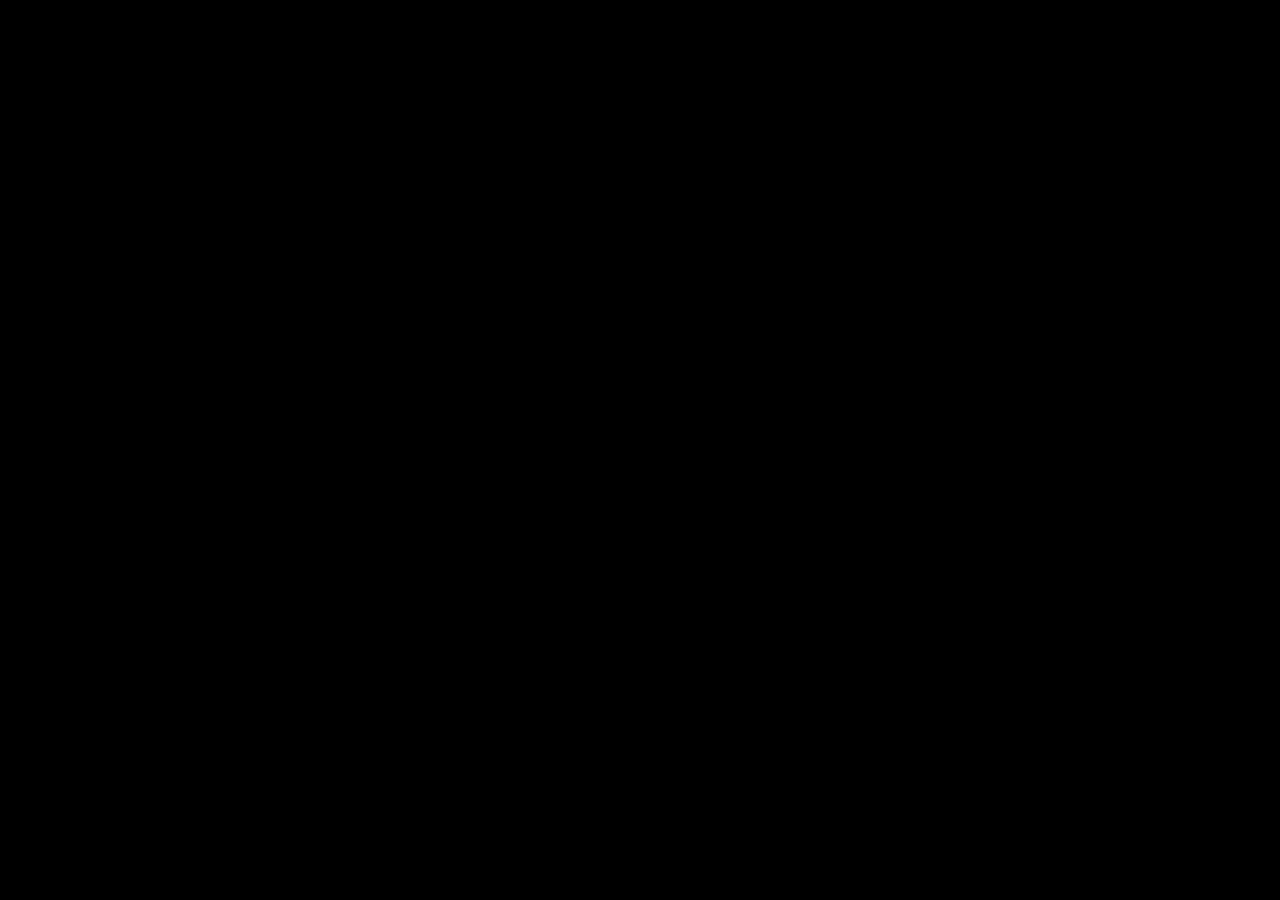
==== index.html @ 41f2cb42 "Update index.html" ====
<!DOCTYPE html>
<html lang="en">
<head>
  <meta charset="UTF-8">
  <meta name="viewport" content="width=device-width, initial-scale=1.0, user-scalable=no">
  <title>Stalker: Eyes in the Dark</title>
  <link rel="stylesheet" href="style.css">
  <script src="https://cdn.jsdelivr.net/npm/phaser@3.60.0/dist/phaser.js"></script>
  <script src="src/stalker.js"></script>
</head>
<body>
  <script src="main.js"></script>
</body>
</html>

<script src="https://cdn.jsdelivr.net/npm/phaser@3.60.0/dist/phaser.js"></script>
<script>
class Stalker extends Phaser.GameObjects.Sprite {
    constructor(scene, x, y, texture, player) {
        super(scene, x, y, texture);
        scene.add.existing(this);
        scene.physics.add.existing(this);
        this.player = player;
        this.speed = 100;
        this.sprintSpeed = 300;
        this.state = 'idle';
        this.stareTimer = 0;
        this.stareThreshold = 300;
    }

    update(time, dt) {
        const toPlayer = new Phaser.Math.Vector2(this.player.x - this.x, this.player.y - this.y);
        const dist = toPlayer.length();
        const dirToPlayer = toPlayer.normalize();

        const playerForward = new Phaser.Math.Vector2(0, -1);
        const angle = Phaser.Math.RadToDeg(Phaser.Math.Angle.BetweenPoints(playerForward, dirToPlayer));

        const inFoV = Math.abs(angle) < 50;
        const nearCenter = Math.abs(angle) < 8;

        if (nearCenter) this.stareTimer += dt;
        else this.stareTimer = 0;

        if (this.stareTimer > this.stareThreshold) this.state = 'flee';
        else if (inFoV) this.state = 'idle';
        else if (dist < 400) this.state = 'stalk';
        else this.state = 'patrol';

        switch(this.state) {
            case 'flee': this.fleeFromPlayer(dt); break;
            case 'stalk': this.stalkTowardsPlayer(dt); break;
            case 'idle': this.idleMotion(dt); break;
            case 'patrol': this.patrol(dt); break;
        }
    }

    fleeFromPlayer(dt) {
        const away = new Phaser.Math.Vector2(this.x - this.player.x, this.y - this.player.y).normalize();
        this.x += away.x * this.sprintSpeed * (dt/1000);
        this.y += away.y * this.sprintSpeed * (dt/1000);
    }

    stalkTowardsPlayer(dt) {
        const toward = new Phaser.Math.Vector2(this.player.x - this.x, this.player.y - this.y).normalize();
        this.x += toward.x * this.speed * (dt/1000);
        this.y += toward.y * this.speed * (dt/1000);
    }

    idleMotion(dt) {
        this.x += (Math.random()-0.5) * 0.5;
        this.y += (Math.random()-0.5) * 0.5;
    }

    patrol(dt) {
        this.x += Math.sin(Date.now()/1000) * 0.5;
    }
}

// rest of your main.js code (preload, create, update) here
</script>
---- style.css ----
html, body {
  margin: 0;
  padding: 0;
  overflow: hidden;
  background: black;
}

canvas {
  display: block;
  margin: 0 auto;
}
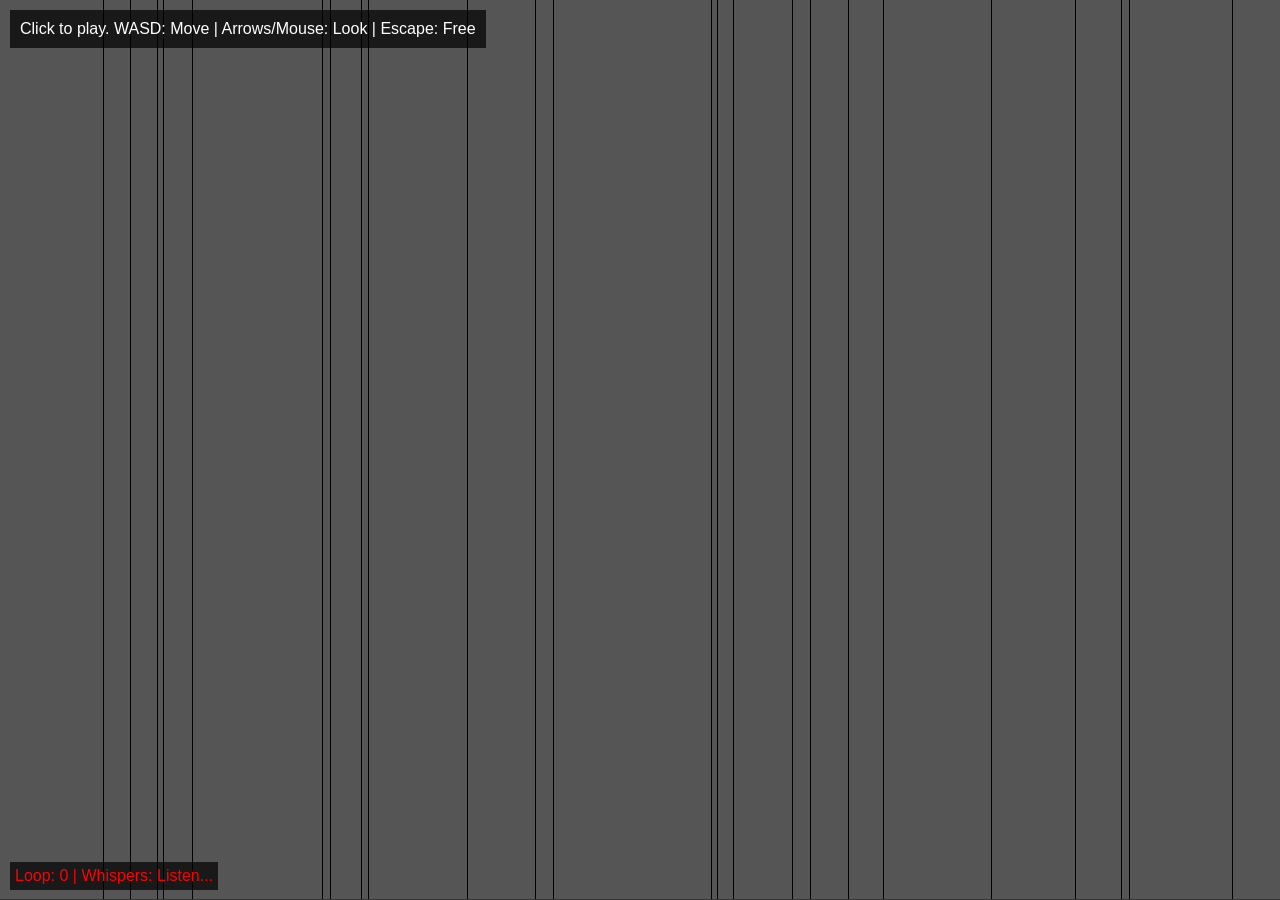
==== commit 83f285ea: "Rename pt-corridor.html to index.html" ====
--- a/index.html
+++ b/index.html
@@ -1,81 +1,194 @@
 <!DOCTYPE html>
 <html lang="en">
 <head>
-  <meta charset="UTF-8">
-  <meta name="viewport" content="width=device-width, initial-scale=1.0, user-scalable=no">
-  <title>Stalker: Eyes in the Dark</title>
-  <link rel="stylesheet" href="style.css">
-  <script src="https://cdn.jsdelivr.net/npm/phaser@3.60.0/dist/phaser.js"></script>
-  <script src="src/stalker.js"></script>
+    <meta charset="UTF-8">
+    <title>P.T. Infinite Corridor Horror</title>
+    <style>
+        body { margin: 0; overflow: hidden; background: #000; font-family: Arial, sans-serif; }
+        canvas { display: block; cursor: none; }
+        #instructions {
+            position: absolute; top: 10px; left: 10px; color: #fff; background: rgba(0,0,0,0.7); padding: 10px; z-index: 10;
+        }
+        #hud { position: absolute; bottom: 10px; left: 10px; color: #ff0000; background: rgba(0,0,0,0.7); padding: 5px; z-index: 10; }
+    </style>
 </head>
 <body>
-  <script src="main.js"></script>
+    <canvas id="canvas"></canvas>
+    <div id="instructions">Click to play. WASD: Move | Arrows/Mouse: Look | Escape: Free</div>
+    <div id="hud">Loop: <span id="loopCount">0</span> | Whispers: Listen...</div>
+    <script>
+        const canvas = document.getElementById('canvas');
+        const ctx = canvas.getContext('2d');
+        canvas.width = window.innerWidth;
+        canvas.height = window.innerHeight;
+
+        // Player state
+        let posX = 2, posY = 2; // Start in corridor
+        let dirX = 0, dirY = -1; // Facing forward
+        let planeX = -0.66, planeY = 0; // FOV
+        let loopCount = 0;
+        let time = 0;
+        const keys = {};
+        let mouseSensitivity = 0.002;
+
+        // Simple corridor map (walls=1, open=0) - 8x6 for performance
+        const map = [
+            [1,1,1,1,1,1,1,1],
+            [1,0,0,0,0,0,0,1],
+            [1,0,0,0,0,0,0,1],
+            [1,0,0,0,0,0,0,1],
+            [1,0,0,0,0,0,0,1],
+            [1,1,1,1,1,1,1,1]
+        ];
+        const mapWidth = 8, mapHeight = 6;
+
+        // Input handling
+        document.addEventListener('keydown', (e) => { keys[e.key.toLowerCase()] = true; });
+        document.addEventListener('keyup', (e) => { keys[e.key.toLowerCase()] = false; });
+        let mouseX = 0;
+        canvas.addEventListener('mousemove', (e) => {
+            if (document.pointerLockElement === canvas) {
+                mouseX = e.movementX * mouseSensitivity;
+            }
+        });
+        canvas.addEventListener('click', () => canvas.requestPointerLock());
+        document.addEventListener('pointerlockchange', () => {
+            document.getElementById('instructions').style.display = document.pointerLockElement ? 'none' : 'block';
+        });
+
+        // Raycasting render
+        function render() {
+            // Clear with dark gradient (ceiling/floor)
+            const gradient = ctx.createLinearGradient(0, 0, 0, canvas.height);
+            gradient.addColorStop(0, '#111'); // Dark ceiling
+            gradient.addColorStop(1, '#333'); // Dim floor
+            ctx.fillStyle = gradient;
+            ctx.fillRect(0, 0, canvas.width, canvas.height);
+
+            for (let x = 0; x < canvas.width; x++) {
+                const cameraX = 2 * x / canvas.width - 1;
+                const rayDirX = dirX + planeX * cameraX;
+                const rayDirY = dirY + planeY * cameraX;
+                let mapX = Math.floor(posX);
+                let mapY = Math.floor(posY);
+
+                let deltaDistX = Math.abs(1 / rayDirX);
+                let deltaDistY = Math.abs(1 / rayDirY);
+
+                let stepX, stepY, sideDistX, sideDistY;
+                if (rayDirX < 0) {
+                    stepX = -1; sideDistX = (posX - mapX) * deltaDistX;
+                } else {
+                    stepX = 1; sideDistX = (mapX + 1 - posX) * deltaDistX;
+                }
+                if (rayDirY < 0) {
+                    stepY = -1; sideDistY = (posY - mapY) * deltaDistY;
+                } else {
+                    stepY = 1; sideDistY = (mapY + 1 - posY) * deltaDistY;
+                }
+
+                let hit = 0, side;
+                while (hit === 0) {
+                    if (sideDistX < sideDistY) {
+                        sideDistX += deltaDistX;
+                        mapX += stepX;
+                        side = 0;
+                    } else {
+                        sideDistY += deltaDistY;
+                        mapY += stepY;
+                        side = 1;
+                    }
+                    if (map[mapX] && map[mapX][mapY] > 0) hit = 1;
+                }
+
+                let perpWallDist = side === 0 ? (mapX - posX + (1 - stepX) / 2) / rayDirX : (mapY - posY + (1 - stepY) / 2) / rayDirY;
+                let lineHeight = Math.abs(Math.floor(canvas.height / perpWallDist));
+
+                let drawStart = Math.max(0, -lineHeight / 2 + canvas.height / 2);
+                let drawEnd = Math.min(canvas.height - 1, lineHeight / 2 + canvas.height / 2);
+
+                // Wall color with horror flicker
+                let wallColor = side === 1 ? '#555' : '#777'; // Side walls darker
+                if (Math.random() < 0.02) wallColor = '#000'; // Random flicker
+                ctx.fillStyle = wallColor;
+                ctx.fillRect(x, drawStart, 1, drawEnd - drawStart);
+            }
+
+            // HUD update
+            document.getElementById('loopCount').textContent = loopCount;
+        }
+
+        // Update logic
+        function update() {
+            const moveSpeed = 0.1;
+            const rotSpeed = 0.05;
+
+            // Movement
+            if (keys['w']) {
+                if (map[Math.floor(posX + dirX * moveSpeed)][Math.floor(posY)] === 0) posX += dirX * moveSpeed;
+                if (map[Math.floor(posX)][Math.floor(posY + dirY * moveSpeed)] === 0) posY += dirY * moveSpeed;
+            }
+            if (keys['s']) {
+                if (map[Math.floor(posX - dirX * moveSpeed)][Math.floor(posY)] === 0) posX -= dirX * moveSpeed;
+                if (map[Math.floor(posX)][Math.floor(posY - dirY * moveSpeed)] === 0) posY -= dirY * moveSpeed;
+            }
+            if (keys['a']) { // Strafe left
+                const strafeX = dirY * moveSpeed; const strafeY = -dirX * moveSpeed;
+                if (map[Math.floor(posX + strafeX)][Math.floor(posY)] === 0) posX += strafeX;
+                if (map[Math.floor(posX)][Math.floor(posY + strafeY)] === 0) posY += strafeY;
+            }
+            if (keys['d']) { // Strafe right
+                const strafeX = -dirY * moveSpeed; const strafeY = dirX * moveSpeed;
+                if (map[Math.floor(posX + strafeX)][Math.floor(posY)] === 0) posX += strafeX;
+                if (map[Math.floor(posX)][Math.floor(posY + strafeY)] === 0) posY += strafeY;
+            }
+
+            // Rotation
+            if (keys['arrowleft'] || mouseX > 0) {
+                const oldDirX = dirX;
+                dirX = dirX * Math.cos(rotSpeed) - dirY * Math.sin(rotSpeed);
+                dirY = oldDirX * Math.sin(rotSpeed) + dirY * Math.cos(rotSpeed);
+                const oldPlaneX = planeX;
+                planeX = planeX * Math.cos(rotSpeed) - planeY * Math.sin(rotSpeed);
+                planeY = oldPlaneX * Math.sin(rotSpeed) + planeY * Math.cos(rotSpeed);
+                mouseX = Math.max(mouseX - rotSpeed, 0);
+            }
+            if (keys['arrowright'] || mouseX < 0) {
+                const oldDirX = dirX;
+                dirX = dirX * Math.cos(-rotSpeed) - dirY * Math.sin(-rotSpeed);
+                dirY = oldDirX * Math.sin(-rotSpeed) + dirY * Math.cos(-rotSpeed);
+                const oldPlaneX = planeX;
+                planeX = planeX * Math.cos(-rotSpeed) - planeY * Math.sin(-rotSpeed);
+                planeY = oldPlaneX * Math.sin(-rotSpeed) + planeY * Math.cos(-rotSpeed);
+                mouseX = Math.min(mouseX + rotSpeed, 0);
+            }
+
+            // Infinite loop reset
+            if (posY > mapHeight - 2) {
+                posY = 1;
+                loopCount++;
+                time = Date.now();
+                // Horror event every few loops
+                if (loopCount % 3 === 0) {
+                    console.log('...Mother is coming... (Check console for whispers)');
+                    // Add audio here: new Audio('data:audio/wav;base64,...').play(); for static/screams
+                }
+            }
+        }
+
+        // Game loop
+        function gameLoop() {
+            update();
+            render();
+            requestAnimationFrame(gameLoop);
+        }
+        gameLoop();
+
+        // Resize handler
+        window.addEventListener('resize', () => {
+            canvas.width = window.innerWidth;
+            canvas.height = window.innerHeight;
+        });
+    </script>
 </body>
 </html>
-
-<script src="https://cdn.jsdelivr.net/npm/phaser@3.60.0/dist/phaser.js"></script>
-<script>
-class Stalker extends Phaser.GameObjects.Sprite {
-    constructor(scene, x, y, texture, player) {
-        super(scene, x, y, texture);
-        scene.add.existing(this);
-        scene.physics.add.existing(this);
-        this.player = player;
-        this.speed = 100;
-        this.sprintSpeed = 300;
-        this.state = 'idle';
-        this.stareTimer = 0;
-        this.stareThreshold = 300;
-    }
-
-    update(time, dt) {
-        const toPlayer = new Phaser.Math.Vector2(this.player.x - this.x, this.player.y - this.y);
-        const dist = toPlayer.length();
-        const dirToPlayer = toPlayer.normalize();
-
-        const playerForward = new Phaser.Math.Vector2(0, -1);
-        const angle = Phaser.Math.RadToDeg(Phaser.Math.Angle.BetweenPoints(playerForward, dirToPlayer));
-
-        const inFoV = Math.abs(angle) < 50;
-        const nearCenter = Math.abs(angle) < 8;
-
-        if (nearCenter) this.stareTimer += dt;
-        else this.stareTimer = 0;
-
-        if (this.stareTimer > this.stareThreshold) this.state = 'flee';
-        else if (inFoV) this.state = 'idle';
-        else if (dist < 400) this.state = 'stalk';
-        else this.state = 'patrol';
-
-        switch(this.state) {
-            case 'flee': this.fleeFromPlayer(dt); break;
-            case 'stalk': this.stalkTowardsPlayer(dt); break;
-            case 'idle': this.idleMotion(dt); break;
-            case 'patrol': this.patrol(dt); break;
-        }
-    }
-
-    fleeFromPlayer(dt) {
-        const away = new Phaser.Math.Vector2(this.x - this.player.x, this.y - this.player.y).normalize();
-        this.x += away.x * this.sprintSpeed * (dt/1000);
-        this.y += away.y * this.sprintSpeed * (dt/1000);
-    }
-
-    stalkTowardsPlayer(dt) {
-        const toward = new Phaser.Math.Vector2(this.player.x - this.x, this.player.y - this.y).normalize();
-        this.x += toward.x * this.speed * (dt/1000);
-        this.y += toward.y * this.speed * (dt/1000);
-    }
-
-    idleMotion(dt) {
-        this.x += (Math.random()-0.5) * 0.5;
-        this.y += (Math.random()-0.5) * 0.5;
-    }
-
-    patrol(dt) {
-        this.x += Math.sin(Date.now()/1000) * 0.5;
-    }
-}
-
-// rest of your main.js code (preload, create, update) here
-</script>
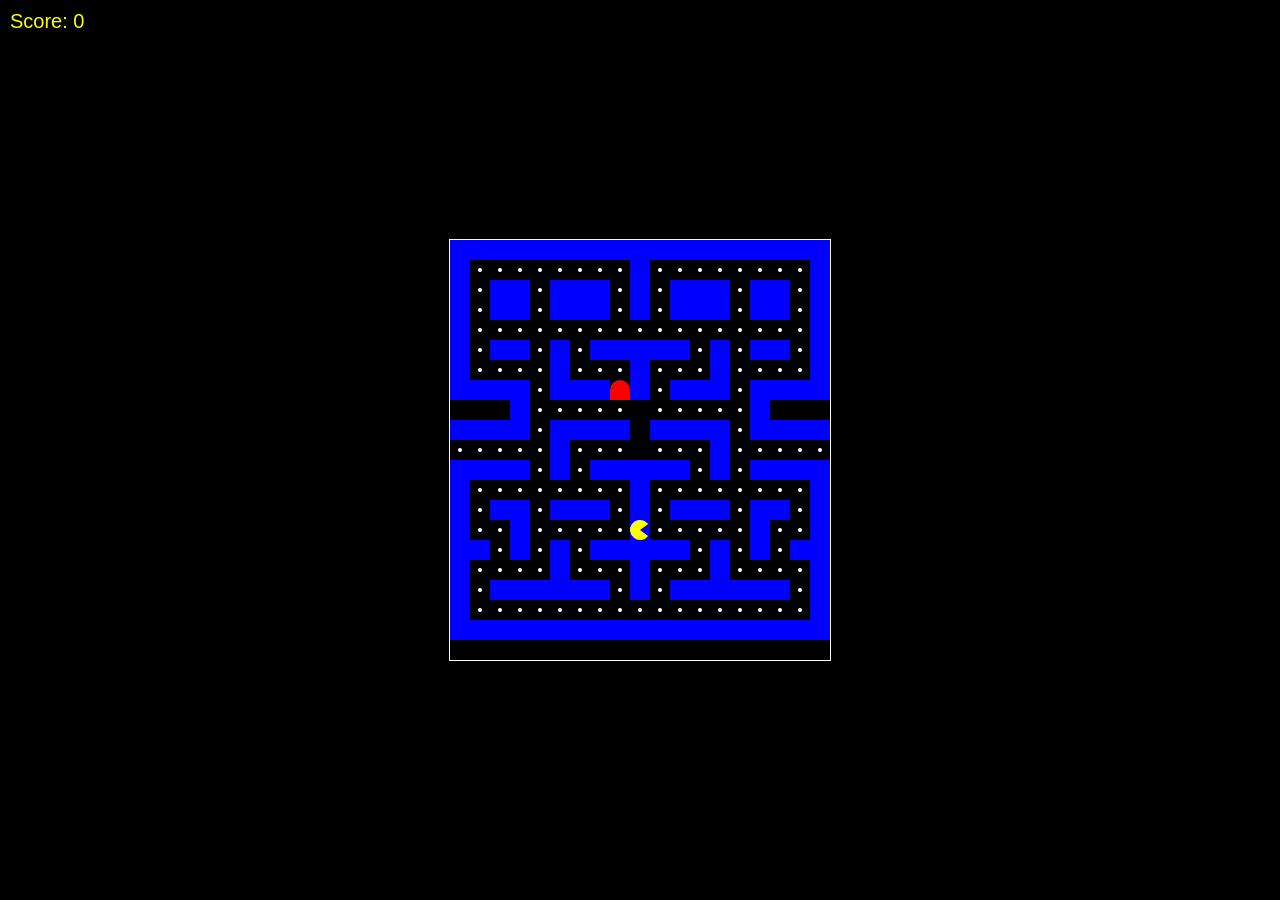
==== commit 8ed64a13: "Update index.html" ====
--- a/index.html
+++ b/index.html
@@ -2,193 +2,151 @@
 <html lang="en">
 <head>
     <meta charset="UTF-8">
-    <title>P.T. Infinite Corridor Horror</title>
+    <title>Simple Pac-Man Clone</title>
     <style>
-        body { margin: 0; overflow: hidden; background: #000; font-family: Arial, sans-serif; }
-        canvas { display: block; cursor: none; }
-        #instructions {
-            position: absolute; top: 10px; left: 10px; color: #fff; background: rgba(0,0,0,0.7); padding: 10px; z-index: 10;
-        }
-        #hud { position: absolute; bottom: 10px; left: 10px; color: #ff0000; background: rgba(0,0,0,0.7); padding: 5px; z-index: 10; }
+        body { background: black; display: flex; justify-content: center; align-items: center; height: 100vh; margin: 0; }
+        canvas { border: 1px solid white; background: black; }
+        #score { color: yellow; font-family: Arial; font-size: 20px; position: absolute; top: 10px; left: 10px; }
     </style>
 </head>
 <body>
-    <canvas id="canvas"></canvas>
-    <div id="instructions">Click to play. WASD: Move | Arrows/Mouse: Look | Escape: Free</div>
-    <div id="hud">Loop: <span id="loopCount">0</span> | Whispers: Listen...</div>
+    <div id="score">Score: 0</div>
+    <canvas id="gameCanvas" width="380" height="420"></canvas>
     <script>
-        const canvas = document.getElementById('canvas');
+        const canvas = document.getElementById('gameCanvas');
         const ctx = canvas.getContext('2d');
-        canvas.width = window.innerWidth;
-        canvas.height = window.innerHeight;
+        const tileSize = 20;
+        const maze = [
+            [1,1,1,1,1,1,1,1,1,1,1,1,1,1,1,1,1,1,1],
+            [1,2,2,2,2,2,2,2,2,1,2,2,2,2,2,2,2,2,1],
+            [1,2,1,1,2,1,1,1,2,1,2,1,1,1,2,1,1,2,1],
+            [1,2,1,1,2,1,1,1,2,1,2,1,1,1,2,1,1,2,1],
+            [1,2,2,2,2,2,2,2,2,2,2,2,2,2,2,2,2,2,1],
+            [1,2,1,1,2,1,2,1,1,1,1,1,2,1,2,1,1,2,1],
+            [1,2,2,2,2,1,2,2,2,1,2,2,2,1,2,2,2,2,1],
+            [1,1,1,1,2,1,1,1,2,1,2,1,1,1,2,1,1,1,1],
+            [0,0,0,1,2,2,2,2,2,0,2,2,2,2,2,1,0,0,0],
+            [1,1,1,1,2,1,1,1,1,0,1,1,1,1,2,1,1,1,1],
+            [2,2,2,2,2,1,2,2,2,0,2,2,2,1,2,2,2,2,2],
+            [1,1,1,1,2,1,2,1,1,1,1,1,2,1,2,1,1,1,1],
+            [1,2,2,2,2,2,2,2,2,1,2,2,2,2,2,2,2,2,1],
+            [1,2,1,1,2,1,1,1,2,1,2,1,1,1,2,1,1,2,1],
+            [1,2,2,1,2,2,2,2,2,1,2,2,2,2,2,1,2,2,1],
+            [1,1,2,1,2,1,2,1,1,1,1,1,2,1,2,1,2,1,1],
+            [1,2,2,2,2,1,2,2,2,1,2,2,2,1,2,2,2,2,1],
+            [1,2,1,1,1,1,1,1,2,1,2,1,1,1,1,1,1,2,1],
+            [1,2,2,2,2,2,2,2,2,2,2,2,2,2,2,2,2,2,1],
+            [1,1,1,1,1,1,1,1,1,1,1,1,1,1,1,1,1,1,1]
+        ]; // 1=wall, 2=dot, 0=empty
 
-        // Player state
-        let posX = 2, posY = 2; // Start in corridor
-        let dirX = 0, dirY = -1; // Facing forward
-        let planeX = -0.66, planeY = 0; // FOV
-        let loopCount = 0;
-        let time = 0;
-        const keys = {};
-        let mouseSensitivity = 0.002;
+        let pacman = { x: 9, y: 14, dir: 'right', mouthOpen: true };
+        let ghost = { x: 9, y: 8, dir: 'up' };
+        let score = 0;
+        let gameOver = false;
 
-        // Simple corridor map (walls=1, open=0) - 8x6 for performance
-        const map = [
-            [1,1,1,1,1,1,1,1],
-            [1,0,0,0,0,0,0,1],
-            [1,0,0,0,0,0,0,1],
-            [1,0,0,0,0,0,0,1],
-            [1,0,0,0,0,0,0,1],
-            [1,1,1,1,1,1,1,1]
-        ];
-        const mapWidth = 8, mapHeight = 6;
-
-        // Input handling
-        document.addEventListener('keydown', (e) => { keys[e.key.toLowerCase()] = true; });
-        document.addEventListener('keyup', (e) => { keys[e.key.toLowerCase()] = false; });
-        let mouseX = 0;
-        canvas.addEventListener('mousemove', (e) => {
-            if (document.pointerLockElement === canvas) {
-                mouseX = e.movementX * mouseSensitivity;
-            }
-        });
-        canvas.addEventListener('click', () => canvas.requestPointerLock());
-        document.addEventListener('pointerlockchange', () => {
-            document.getElementById('instructions').style.display = document.pointerLockElement ? 'none' : 'block';
-        });
-
-        // Raycasting render
-        function render() {
-            // Clear with dark gradient (ceiling/floor)
-            const gradient = ctx.createLinearGradient(0, 0, 0, canvas.height);
-            gradient.addColorStop(0, '#111'); // Dark ceiling
-            gradient.addColorStop(1, '#333'); // Dim floor
-            ctx.fillStyle = gradient;
-            ctx.fillRect(0, 0, canvas.width, canvas.height);
-
-            for (let x = 0; x < canvas.width; x++) {
-                const cameraX = 2 * x / canvas.width - 1;
-                const rayDirX = dirX + planeX * cameraX;
-                const rayDirY = dirY + planeY * cameraX;
-                let mapX = Math.floor(posX);
-                let mapY = Math.floor(posY);
-
-                let deltaDistX = Math.abs(1 / rayDirX);
-                let deltaDistY = Math.abs(1 / rayDirY);
-
-                let stepX, stepY, sideDistX, sideDistY;
-                if (rayDirX < 0) {
-                    stepX = -1; sideDistX = (posX - mapX) * deltaDistX;
-                } else {
-                    stepX = 1; sideDistX = (mapX + 1 - posX) * deltaDistX;
-                }
-                if (rayDirY < 0) {
-                    stepY = -1; sideDistY = (posY - mapY) * deltaDistY;
-                } else {
-                    stepY = 1; sideDistY = (mapY + 1 - posY) * deltaDistY;
-                }
-
-                let hit = 0, side;
-                while (hit === 0) {
-                    if (sideDistX < sideDistY) {
-                        sideDistX += deltaDistX;
-                        mapX += stepX;
-                        side = 0;
-                    } else {
-                        sideDistY += deltaDistY;
-                        mapY += stepY;
-                        side = 1;
+        function drawMaze() {
+            for (let y = 0; y < maze.length; y++) {
+                for (let x = 0; x < maze[y].length; x++) {
+                    if (maze[y][x] === 1) {
+                        ctx.fillStyle = 'blue';
+                        ctx.fillRect(x * tileSize, y * tileSize, tileSize, tileSize);
+                    } else if (maze[y][x] === 2) {
+                        ctx.fillStyle = 'white';
+                        ctx.beginPath();
+                        ctx.arc(x * tileSize + tileSize / 2, y * tileSize + tileSize / 2, 2, 0, Math.PI * 2);
+                        ctx.fill();
                     }
-                    if (map[mapX] && map[mapX][mapY] > 0) hit = 1;
-                }
-
-                let perpWallDist = side === 0 ? (mapX - posX + (1 - stepX) / 2) / rayDirX : (mapY - posY + (1 - stepY) / 2) / rayDirY;
-                let lineHeight = Math.abs(Math.floor(canvas.height / perpWallDist));
-
-                let drawStart = Math.max(0, -lineHeight / 2 + canvas.height / 2);
-                let drawEnd = Math.min(canvas.height - 1, lineHeight / 2 + canvas.height / 2);
-
-                // Wall color with horror flicker
-                let wallColor = side === 1 ? '#555' : '#777'; // Side walls darker
-                if (Math.random() < 0.02) wallColor = '#000'; // Random flicker
-                ctx.fillStyle = wallColor;
-                ctx.fillRect(x, drawStart, 1, drawEnd - drawStart);
-            }
-
-            // HUD update
-            document.getElementById('loopCount').textContent = loopCount;
-        }
-
-        // Update logic
-        function update() {
-            const moveSpeed = 0.1;
-            const rotSpeed = 0.05;
-
-            // Movement
-            if (keys['w']) {
-                if (map[Math.floor(posX + dirX * moveSpeed)][Math.floor(posY)] === 0) posX += dirX * moveSpeed;
-                if (map[Math.floor(posX)][Math.floor(posY + dirY * moveSpeed)] === 0) posY += dirY * moveSpeed;
-            }
-            if (keys['s']) {
-                if (map[Math.floor(posX - dirX * moveSpeed)][Math.floor(posY)] === 0) posX -= dirX * moveSpeed;
-                if (map[Math.floor(posX)][Math.floor(posY - dirY * moveSpeed)] === 0) posY -= dirY * moveSpeed;
-            }
-            if (keys['a']) { // Strafe left
-                const strafeX = dirY * moveSpeed; const strafeY = -dirX * moveSpeed;
-                if (map[Math.floor(posX + strafeX)][Math.floor(posY)] === 0) posX += strafeX;
-                if (map[Math.floor(posX)][Math.floor(posY + strafeY)] === 0) posY += strafeY;
-            }
-            if (keys['d']) { // Strafe right
-                const strafeX = -dirY * moveSpeed; const strafeY = dirX * moveSpeed;
-                if (map[Math.floor(posX + strafeX)][Math.floor(posY)] === 0) posX += strafeX;
-                if (map[Math.floor(posX)][Math.floor(posY + strafeY)] === 0) posY += strafeY;
-            }
-
-            // Rotation
-            if (keys['arrowleft'] || mouseX > 0) {
-                const oldDirX = dirX;
-                dirX = dirX * Math.cos(rotSpeed) - dirY * Math.sin(rotSpeed);
-                dirY = oldDirX * Math.sin(rotSpeed) + dirY * Math.cos(rotSpeed);
-                const oldPlaneX = planeX;
-                planeX = planeX * Math.cos(rotSpeed) - planeY * Math.sin(rotSpeed);
-                planeY = oldPlaneX * Math.sin(rotSpeed) + planeY * Math.cos(rotSpeed);
-                mouseX = Math.max(mouseX - rotSpeed, 0);
-            }
-            if (keys['arrowright'] || mouseX < 0) {
-                const oldDirX = dirX;
-                dirX = dirX * Math.cos(-rotSpeed) - dirY * Math.sin(-rotSpeed);
-                dirY = oldDirX * Math.sin(-rotSpeed) + dirY * Math.cos(-rotSpeed);
-                const oldPlaneX = planeX;
-                planeX = planeX * Math.cos(-rotSpeed) - planeY * Math.sin(-rotSpeed);
-                planeY = oldPlaneX * Math.sin(-rotSpeed) + planeY * Math.cos(-rotSpeed);
-                mouseX = Math.min(mouseX + rotSpeed, 0);
-            }
-
-            // Infinite loop reset
-            if (posY > mapHeight - 2) {
-                posY = 1;
-                loopCount++;
-                time = Date.now();
-                // Horror event every few loops
-                if (loopCount % 3 === 0) {
-                    console.log('...Mother is coming... (Check console for whispers)');
-                    // Add audio here: new Audio('data:audio/wav;base64,...').play(); for static/screams
                 }
             }
         }
 
-        // Game loop
+        function drawPacman() {
+            ctx.fillStyle = 'yellow';
+            ctx.beginPath();
+            const angle = pacman.mouthOpen ? 0.2 : 0;
+            let startAngle, endAngle;
+            if (pacman.dir === 'right') { startAngle = angle * Math.PI; endAngle = (2 - angle) * Math.PI; }
+            else if (pacman.dir === 'left') { startAngle = (1 + angle) * Math.PI; endAngle = (1 - angle) * Math.PI; }
+            else if (pacman.dir === 'up') { startAngle = (1.5 + angle) * Math.PI; endAngle = (1.5 - angle) * Math.PI; }
+            else { startAngle = (0.5 + angle) * Math.PI; endAngle = (0.5 - angle) * Math.PI; }
+            ctx.arc(pacman.x * tileSize + tileSize / 2, pacman.y * tileSize + tileSize / 2, tileSize / 2, startAngle, endAngle);
+            ctx.lineTo(pacman.x * tileSize + tileSize / 2, pacman.y * tileSize + tileSize / 2);
+            ctx.fill();
+            pacman.mouthOpen = !pacman.mouthOpen;
+        }
+
+        function drawGhost() {
+            ctx.fillStyle = 'red';
+            ctx.beginPath();
+            ctx.arc(ghost.x * tileSize + tileSize / 2, ghost.y * tileSize + tileSize / 2, tileSize / 2, 0, Math.PI * 2);
+            ctx.fillRect(ghost.x * tileSize, ghost.y * tileSize + tileSize / 2, tileSize, tileSize / 2);
+            ctx.fill();
+        }
+
+        function movePacman(dx, dy, newDir) {
+            const newX = pacman.x + dx;
+            const newY = pacman.y + dy;
+            if (newX >= 0 && newX < maze[0].length && newY >= 0 && newY < maze.length && maze[newY][newX] !== 1) {
+                pacman.x = newX;
+                pacman.y = newY;
+                pacman.dir = newDir;
+                if (maze[newY][newX] === 2) {
+                    maze[newY][newX] = 0;
+                    score += 10;
+                    document.getElementById('score').innerText = `Score: ${score}`;
+                }
+            }
+        }
+
+        function moveGhost() {
+            const directions = [
+                { dx: 0, dy: -1, dir: 'up' },
+                { dx: 0, dy: 1, dir: 'down' },
+                { dx: -1, dy: 0, dir: 'left' },
+                { dx: 1, dy: 0, dir: 'right' }
+            ];
+            const validMoves = directions.filter(d => {
+                const nx = ghost.x + d.dx;
+                const ny = ghost.y + d.dy;
+                return nx >= 0 && nx < maze[0].length && ny >= 0 && ny < maze.length && maze[ny][nx] !== 1;
+            });
+            if (validMoves.length > 0) {
+                const move = validMoves[Math.floor(Math.random() * validMoves.length)];
+                ghost.x += move.dx;
+                ghost.y += move.dy;
+                ghost.dir = move.dir;
+            }
+        }
+
+        function checkCollision() {
+            if (pacman.x === ghost.x && pacman.y === ghost.y) {
+                gameOver = true;
+                alert('Game Over! Score: ' + score);
+            }
+        }
+
         function gameLoop() {
-            update();
-            render();
+            if (gameOver) return;
+            ctx.clearRect(0, 0, canvas.width, canvas.height);
+            drawMaze();
+            drawPacman();
+            drawGhost();
+            checkCollision();
             requestAnimationFrame(gameLoop);
         }
+
+        document.addEventListener('keydown', e => {
+            if (gameOver) return;
+            switch (e.key) {
+                case 'ArrowRight': movePacman(1, 0, 'right'); break;
+                case 'ArrowLeft': movePacman(-1, 0, 'left'); break;
+                case 'ArrowUp': movePacman(0, -1, 'up'); break;
+                case 'ArrowDown': movePacman(0, 1, 'down'); break;
+            }
+        });
+
+        setInterval(moveGhost, 200); // Ghost moves every 200ms
         gameLoop();
-
-        // Resize handler
-        window.addEventListener('resize', () => {
-            canvas.width = window.innerWidth;
-            canvas.height = window.innerHeight;
-        });
     </script>
 </body>
 </html>
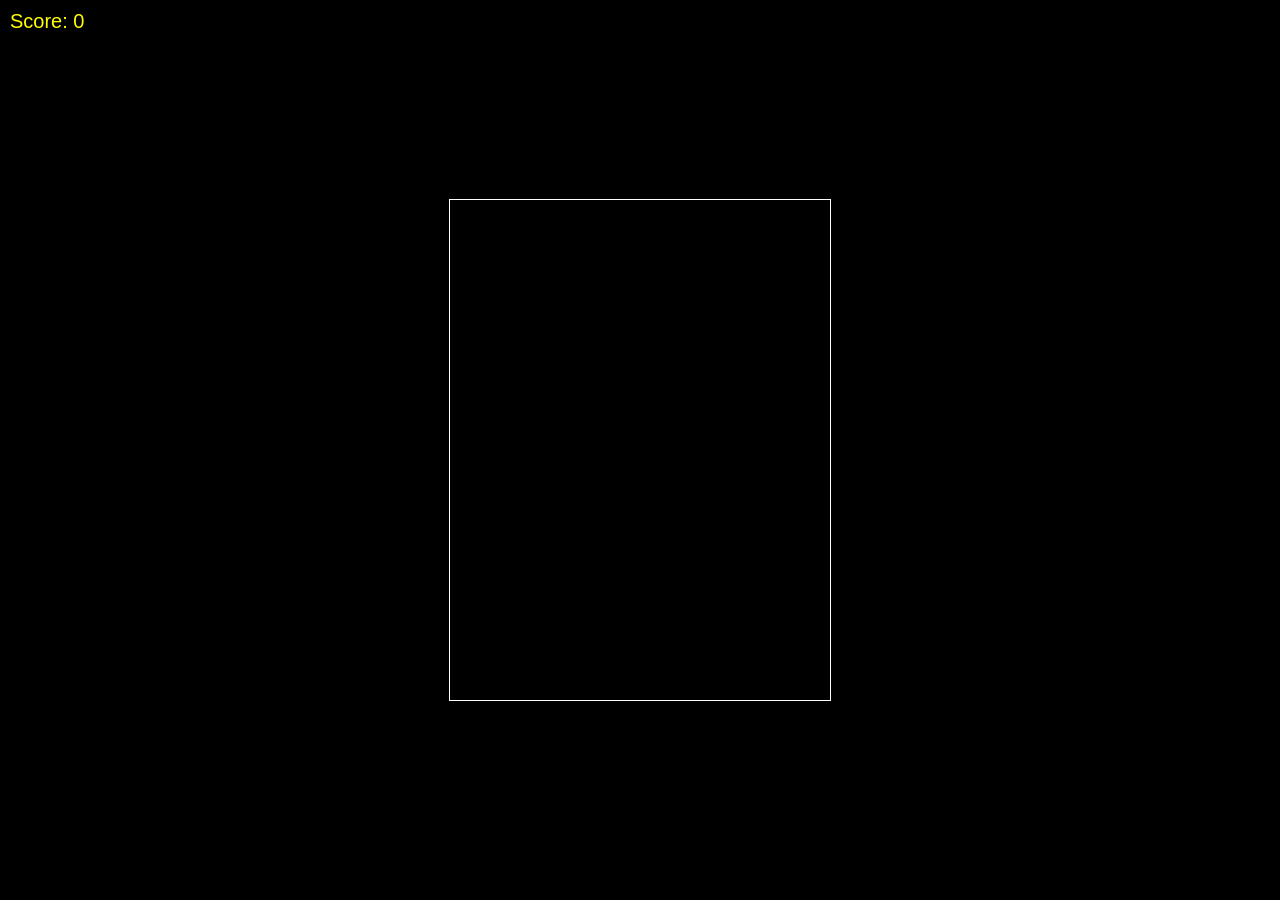
==== commit f514293b: "Update index.html" ====
--- a/index.html
+++ b/index.html
@@ -11,11 +11,14 @@
 </head>
 <body>
     <div id="score">Score: 0</div>
-    <canvas id="gameCanvas" width="380" height="420"></canvas>
+    <canvas id="gameCanvas" width="380" height="500"></canvas>
     <script>
         const canvas = document.getElementById('gameCanvas');
         const ctx = canvas.getContext('2d');
         const tileSize = 20;
+        const rows = 20;
+        const cols = 19;
+        const mazeHeight = rows * tileSize;
         const maze = [
             [1,1,1,1,1,1,1,1,1,1,1,1,1,1,1,1,1,1,1],
             [1,2,2,2,2,2,2,2,2,1,2,2,2,2,2,2,2,2,1],
@@ -39,14 +42,77 @@
             [1,1,1,1,1,1,1,1,1,1,1,1,1,1,1,1,1,1,1]
         ]; // 1=wall, 2=dot, 0=empty
 
-        let pacman = { x: 9, y: 14, dir: 'right', mouthOpen: true };
-        let ghost = { x: 9, y: 8, dir: 'up' };
+        const directions = {
+            up: { dx: 0, dy: -1, rot: -Math.PI / 2 },
+            down: { dx: 0, dy: 1, rot: Math.PI / 2 },
+            left: { dx: -1, dy: 0, rot: Math.PI },
+            right: { dx: 1, dy: 0, rot: 0 }
+        };
+
+        const reverseDirs = {
+            up: 'down',
+            down: 'up',
+            left: 'right',
+            right: 'left'
+        };
+
+        const playerImages = [];
+        playerImages[0] = new Image(); playerImages[0].src = 'assets/pac_closed.png';
+        playerImages[1] = new Image(); playerImages[1].src = 'assets/pac_slight_open.png';
+        playerImages[2] = new Image(); playerImages[2].src = 'assets/pac_open.png';
+        playerImages[3] = new Image(); playerImages[3].src = 'assets/pac_wide_open.png';
+
+        const ghostTypes = ['red', 'pink', 'blue'];
+        const ghostSprites = {};
+        ghostTypes.forEach(type => {
+            ghostSprites[type] = {
+                left: new Image(), right: new Image(), up: new Image(), down: new Image()
+            };
+            ghostSprites[type].left.src = `assets/ghost_${type}_left.png`;
+            ghostSprites[type].right.src = `assets/ghost_${type}_right.png`;
+            ghostSprites[type].up.src = `assets/ghost_${type}_up.png`;
+            ghostSprites[type].down.src = `assets/ghost_${type}_down.png`;
+        });
+
+        let player = {
+            currentX: 9,
+            currentY: 14,
+            dir: 'right',
+            nextDir: null,
+            progress: 0,
+            speed: 2,
+            origSpeed: 2,
+            animFrame: 0,
+            eaten: false
+        };
+
+        let ghosts = [
+            { index: 0, type: 'red', currentX: 9, currentY: 8, dir: 'up', progress: 0, speed: 1.5, origSpeed: 1.5 },
+            { index: 1, type: 'pink', currentX: 8, currentY: 10, dir: 'left', progress: 0, speed: 1.5, origSpeed: 1.5 },
+            { index: 2, type: 'blue', currentX: 10, currentY: 10, dir: 'right', progress: 0, speed: 1.5, origSpeed: 1.5 }
+        ];
+
         let score = 0;
         let gameOver = false;
+        let frameCount = 0;
+        let chaseProb = 0;
+
+        const joystick = {
+            centerX: canvas.width / 2,
+            centerY: canvas.height - 50,
+            radius: 40,
+            thumbX: canvas.width / 2,
+            thumbY: canvas.height - 50,
+            active: false
+        };
+
+        function canMove(x, y) {
+            return x >= 0 && x < cols && y >= 0 && y < rows && maze[y][x] !== 1;
+        }
 
         function drawMaze() {
-            for (let y = 0; y < maze.length; y++) {
-                for (let x = 0; x < maze[y].length; x++) {
+            for (let y = 0; y < rows; y++) {
+                for (let x = 0; x < cols; x++) {
                     if (maze[y][x] === 1) {
                         ctx.fillStyle = 'blue';
                         ctx.fillRect(x * tileSize, y * tileSize, tileSize, tileSize);
@@ -60,93 +126,272 @@
             }
         }
 
-        function drawPacman() {
-            ctx.fillStyle = 'yellow';
-            ctx.beginPath();
-            const angle = pacman.mouthOpen ? 0.2 : 0;
-            let startAngle, endAngle;
-            if (pacman.dir === 'right') { startAngle = angle * Math.PI; endAngle = (2 - angle) * Math.PI; }
-            else if (pacman.dir === 'left') { startAngle = (1 + angle) * Math.PI; endAngle = (1 - angle) * Math.PI; }
-            else if (pacman.dir === 'up') { startAngle = (1.5 + angle) * Math.PI; endAngle = (1.5 - angle) * Math.PI; }
-            else { startAngle = (0.5 + angle) * Math.PI; endAngle = (0.5 - angle) * Math.PI; }
-            ctx.arc(pacman.x * tileSize + tileSize / 2, pacman.y * tileSize + tileSize / 2, tileSize / 2, startAngle, endAngle);
-            ctx.lineTo(pacman.x * tileSize + tileSize / 2, pacman.y * tileSize + tileSize / 2);
-            ctx.fill();
-            pacman.mouthOpen = !pacman.mouthOpen;
-        }
-
-        function drawGhost() {
-            ctx.fillStyle = 'red';
-            ctx.beginPath();
-            ctx.arc(ghost.x * tileSize + tileSize / 2, ghost.y * tileSize + tileSize / 2, tileSize / 2, 0, Math.PI * 2);
-            ctx.fillRect(ghost.x * tileSize, ghost.y * tileSize + tileSize / 2, tileSize, tileSize / 2);
-            ctx.fill();
-        }
-
-        function movePacman(dx, dy, newDir) {
-            const newX = pacman.x + dx;
-            const newY = pacman.y + dy;
-            if (newX >= 0 && newX < maze[0].length && newY >= 0 && newY < maze.length && maze[newY][newX] !== 1) {
-                pacman.x = newX;
-                pacman.y = newY;
-                pacman.dir = newDir;
-                if (maze[newY][newX] === 2) {
-                    maze[newY][newX] = 0;
+        function updatePlayer() {
+            const d = directions[player.dir];
+            const halfTile = tileSize / 2;
+
+            if (player.speed === 0) {
+                if (player.nextDir) {
+                    const nd = directions[player.nextDir];
+                    if (canMove(player.currentX + nd.dx, player.currentY + nd.dy)) {
+                        player.dir = player.nextDir;
+                        player.nextDir = null;
+                        player.speed = player.origSpeed;
+                        player.progress = 0;
+                        player.eaten = false;
+                    }
+                }
+                return;
+            }
+
+            player.progress += player.speed;
+            if (player.progress >= halfTile && !player.eaten) {
+                const nextX = player.currentX + d.dx;
+                const nextY = player.currentY + d.dy;
+                if (maze[nextY][nextX] === 2) {
+                    maze[nextY][nextX] = 0;
                     score += 10;
                     document.getElementById('score').innerText = `Score: ${score}`;
-                }
-            }
-        }
-
-        function moveGhost() {
-            const directions = [
-                { dx: 0, dy: -1, dir: 'up' },
-                { dx: 0, dy: 1, dir: 'down' },
-                { dx: -1, dy: 0, dir: 'left' },
-                { dx: 1, dy: 0, dir: 'right' }
-            ];
-            const validMoves = directions.filter(d => {
-                const nx = ghost.x + d.dx;
-                const ny = ghost.y + d.dy;
-                return nx >= 0 && nx < maze[0].length && ny >= 0 && ny < maze.length && maze[ny][nx] !== 1;
-            });
-            if (validMoves.length > 0) {
-                const move = validMoves[Math.floor(Math.random() * validMoves.length)];
-                ghost.x += move.dx;
-                ghost.y += move.dy;
-                ghost.dir = move.dir;
-            }
-        }
-
-        function checkCollision() {
-            if (pacman.x === ghost.x && pacman.y === ghost.y) {
-                gameOver = true;
-                alert('Game Over! Score: ' + score);
-            }
+                    player.eaten = true;
+                }
+            }
+
+            if (player.progress >= tileSize) {
+                player.currentX += d.dx;
+                player.currentY += d.dy;
+                player.progress -= tileSize;
+                player.eaten = false;
+
+                if (player.nextDir) {
+                    const nd = directions[player.nextDir];
+                    if (canMove(player.currentX + nd.dx, player.currentY + nd.dy)) {
+                        player.dir = player.nextDir;
+                        player.nextDir = null;
+                    }
+                }
+
+                if (!canMove(player.currentX + d.dx, player.currentY + d.dy)) {
+                    player.speed = 0;
+                }
+            }
+
+            if (player.speed > 0) {
+                player.animFrame++;
+            }
+        }
+
+        function updateGhost(ghost) {
+            const d = directions[ghost.dir];
+
+            if (ghost.speed === 0) return;
+
+            ghost.progress += ghost.speed;
+
+            if (ghost.progress >= tileSize) {
+                ghost.currentX += d.dx;
+                ghost.currentY += d.dy;
+                ghost.progress -= tileSize;
+
+                // Choose next direction
+                let possibleMoves = [];
+                for (let dirKey in directions) {
+                    const nd = directions[dirKey];
+                    const nx = ghost.currentX + nd.dx;
+                    const ny = ghost.currentY + nd.dy;
+                    if (canMove(nx, ny)) {
+                        possibleMoves.push(dirKey);
+                    }
+                }
+                const reverse = reverseDirs[ghost.dir];
+                let nonReverse = possibleMoves.filter(d => d !== reverse);
+                let choices = nonReverse.length > 0 ? nonReverse : possibleMoves;
+
+                let nextDir;
+                if (choices.length > 1 && Math.random() < chaseProb) {
+                    // Targeted choice
+                    let targetX, targetY;
+                    if (ghost.index === 0) {
+                        targetX = player.currentX;
+                        targetY = player.currentY;
+                    } else if (ghost.index === 1) {
+                        const pd = directions[player.dir];
+                        targetX = player.currentX + pd.dx * 4;
+                        targetY = player.currentY + pd.dy * 4;
+                    } else {
+                        const red = ghosts[0];
+                        targetX = 2 * player.currentX - red.currentX;
+                        targetY = 2 * player.currentY - red.currentY;
+                    }
+                    let bestDist = Infinity;
+                    let bestDir = null;
+                    for (let dirKey of choices) {
+                        const nd = directions[dirKey];
+                        const nx = ghost.currentX + nd.dx;
+                        const ny = ghost.currentY + nd.dy;
+                        const dist = (nx - targetX) ** 2 + (ny - targetY) ** 2;
+                        if (dist < bestDist) {
+                            bestDist = dist;
+                            bestDir = dirKey;
+                        }
+                    }
+                    nextDir = bestDir;
+                } else {
+                    // Random choice
+                    nextDir = choices[Math.floor(Math.random() * choices.length)];
+                }
+                ghost.dir = nextDir;
+
+                // Check if can't continue (shouldn't happen)
+                const nd = directions[ghost.dir];
+                if (!canMove(ghost.currentX + nd.dx, ghost.currentY + nd.dy)) {
+                    ghost.speed = 0;
+                }
+            }
+        }
+
+        function checkCollisions() {
+            const pD = directions[player.dir];
+            const pCenterX = (player.currentX + pD.dx * (player.progress / tileSize) + 0.5) * tileSize;
+            const pCenterY = (player.currentY + pD.dy * (player.progress / tileSize) + 0.5) * tileSize;
+
+            for (let ghost of ghosts) {
+                const gD = directions[ghost.dir];
+                const gCenterX = (ghost.currentX + gD.dx * (ghost.progress / tileSize) + 0.5) * tileSize;
+                const gCenterY = (ghost.currentY + gD.dy * (ghost.progress / tileSize) + 0.5) * tileSize;
+
+                if (Math.hypot(pCenterX - gCenterX, pCenterY - gCenterY) < tileSize * 0.8) {
+                    gameOver = true;
+                    alert('Game Over! Score: ' + score);
+                    return;
+                }
+            }
+        }
+
+        function drawPlayer() {
+            const d = directions[player.dir];
+            const posX = player.currentX * tileSize + d.dx * player.progress;
+            const posY = player.currentY * tileSize + d.dy * player.progress;
+            const half = tileSize / 2;
+
+            const mouthFrames = [0, 1, 2, 3, 2, 1];
+            const animIndex = mouthFrames[(player.animFrame / 3 | 0) % mouthFrames.length];
+
+            ctx.save();
+            ctx.translate(posX + half, posY + half);
+            ctx.rotate(d.rot);
+            ctx.drawImage(playerImages[animIndex], -half, -half, tileSize, tileSize);
+            ctx.restore();
+        }
+
+        function drawGhost(ghost) {
+            const d = directions[ghost.dir];
+            const posX = ghost.currentX * tileSize + d.dx * ghost.progress;
+            const posY = ghost.currentY * tileSize + d.dy * ghost.progress;
+
+            const sprite = ghostSprites[ghost.type][ghost.dir];
+            ctx.drawImage(sprite, posX, posY, tileSize, tileSize);
+        }
+
+        function drawJoystick() {
+            ctx.strokeStyle = 'white';
+            ctx.lineWidth = 2;
+            ctx.beginPath();
+            ctx.arc(joystick.centerX, joystick.centerY, joystick.radius, 0, Math.PI * 2);
+            ctx.stroke();
+
+            ctx.beginPath();
+            ctx.arc(joystick.thumbX, joystick.thumbY, joystick.radius / 2, 0, Math.PI * 2);
+            ctx.stroke();
         }
 
         function gameLoop() {
             if (gameOver) return;
+
+            frameCount++;
+            chaseProb = Math.min(1, frameCount / (60 * 60)); // Increase over ~60 seconds assuming 60fps
+
             ctx.clearRect(0, 0, canvas.width, canvas.height);
             drawMaze();
-            drawPacman();
-            drawGhost();
-            checkCollision();
+
+            updatePlayer();
+            ghosts.forEach(updateGhost);
+
+            drawPlayer();
+            ghosts.forEach(drawGhost);
+
+            checkCollisions();
+
+            drawJoystick();
+
             requestAnimationFrame(gameLoop);
         }
 
-        document.addEventListener('keydown', e => {
-            if (gameOver) return;
-            switch (e.key) {
-                case 'ArrowRight': movePacman(1, 0, 'right'); break;
-                case 'ArrowLeft': movePacman(-1, 0, 'left'); break;
-                case 'ArrowUp': movePacman(0, -1, 'up'); break;
-                case 'ArrowDown': movePacman(0, 1, 'down'); break;
-            }
-        });
-
-        setInterval(moveGhost, 200); // Ghost moves every 200ms
-        gameLoop();
+        // Touch controls for joystick
+        canvas.addEventListener('touchstart', (e) => {
+            e.preventDefault();
+            const touch = e.touches[0];
+            const rect = canvas.getBoundingClientRect();
+            const tx = touch.clientX - rect.left;
+            const ty = touch.clientY - rect.top;
+            const dist = Math.hypot(tx - joystick.centerX, ty - joystick.centerY);
+            if (dist < joystick.radius * 1.5) {
+                joystick.active = true;
+                joystick.thumbX = tx;
+                joystick.thumbY = ty;
+            }
+        });
+
+        canvas.addEventListener('touchmove', (e) => {
+            if (!joystick.active) return;
+            e.preventDefault();
+            const touch = e.touches[0];
+            const rect = canvas.getBoundingClientRect();
+            const tx = touch.clientX - rect.left;
+            const ty = touch.clientY - rect.top;
+            let dx = tx - joystick.centerX;
+            let dy = ty - joystick.centerY;
+            const mag = Math.hypot(dx, dy);
+            if (mag > joystick.radius) {
+                dx = dx * joystick.radius / mag;
+                dy = dy * joystick.radius / mag;
+            }
+            joystick.thumbX = joystick.centerX + dx;
+            joystick.thumbY = joystick.centerY + dy;
+
+            let desiredDir = null;
+            const absDx = Math.abs(dx);
+            const absDy = Math.abs(dy);
+            if (mag > joystick.radius * 0.3) {
+                if (absDx > absDy) {
+                    desiredDir = dx > 0 ? 'right' : 'left';
+                } else {
+                    desiredDir = dy > 0 ? 'down' : 'up';
+                }
+            }
+            if (desiredDir && desiredDir !== player.dir) {
+                player.nextDir = desiredDir;
+            }
+        });
+
+        canvas.addEventListener('touchend', (e) => {
+            joystick.active = false;
+            joystick.thumbX = joystick.centerX;
+            joystick.thumbY = joystick.centerY;
+        });
+
+        // Wait for images to load before starting
+        let imagesLoaded = 0;
+        const totalImages = playerImages.length + ghostTypes.length * 4;
+        function imageLoaded() {
+            imagesLoaded++;
+            if (imagesLoaded === totalImages) {
+                gameLoop();
+            }
+        }
+        playerImages.forEach(img => { img.onload = imageLoaded; });
+        ghostTypes.forEach(type => {
+            Object.values(ghostSprites[type]).forEach(img => { img.onload = imageLoaded; });
+        });
     </script>
 </body>
 </html>
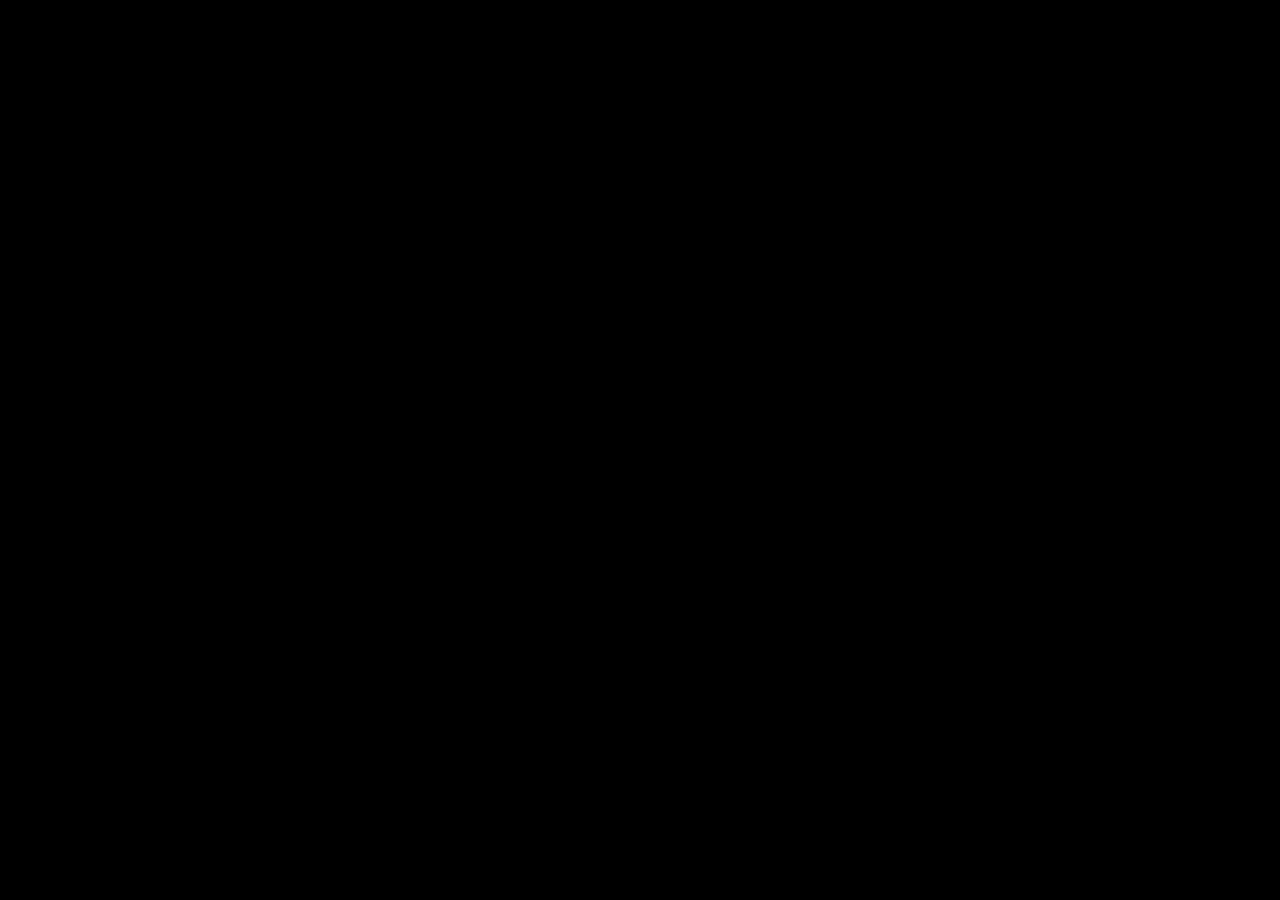
==== commit 15dab31d: "Update index.html" ====
--- a/index.html
+++ b/index.html
@@ -2,396 +2,278 @@
 <html lang="en">
 <head>
     <meta charset="UTF-8">
-    <title>Simple Pac-Man Clone</title>
+    <title>Shadow Ship - Mobile Horror Game</title>
+    <meta name="viewport" content="width=device-width, initial-scale=1.0, maximum-scale=1.0, user-scalable=no">
+    <script src="https://cdn.jsdelivr.net/npm/phaser@3.55.2/dist/phaser.min.js"></script>
     <style>
-        body { background: black; display: flex; justify-content: center; align-items: center; height: 100vh; margin: 0; }
-        canvas { border: 1px solid white; background: black; }
-        #score { color: yellow; font-family: Arial; font-size: 20px; position: absolute; top: 10px; left: 10px; }
+        body { margin:0; padding:0; background:#000; overflow:hidden; }
+        canvas { display:block; margin:0 auto; }
     </style>
 </head>
 <body>
-    <div id="score">Score: 0</div>
-    <canvas id="gameCanvas" width="380" height="500"></canvas>
-    <script>
-        const canvas = document.getElementById('gameCanvas');
-        const ctx = canvas.getContext('2d');
-        const tileSize = 20;
-        const rows = 20;
-        const cols = 19;
-        const mazeHeight = rows * tileSize;
-        const maze = [
-            [1,1,1,1,1,1,1,1,1,1,1,1,1,1,1,1,1,1,1],
-            [1,2,2,2,2,2,2,2,2,1,2,2,2,2,2,2,2,2,1],
-            [1,2,1,1,2,1,1,1,2,1,2,1,1,1,2,1,1,2,1],
-            [1,2,1,1,2,1,1,1,2,1,2,1,1,1,2,1,1,2,1],
-            [1,2,2,2,2,2,2,2,2,2,2,2,2,2,2,2,2,2,1],
-            [1,2,1,1,2,1,2,1,1,1,1,1,2,1,2,1,1,2,1],
-            [1,2,2,2,2,1,2,2,2,1,2,2,2,1,2,2,2,2,1],
-            [1,1,1,1,2,1,1,1,2,1,2,1,1,1,2,1,1,1,1],
-            [0,0,0,1,2,2,2,2,2,0,2,2,2,2,2,1,0,0,0],
-            [1,1,1,1,2,1,1,1,1,0,1,1,1,1,2,1,1,1,1],
-            [2,2,2,2,2,1,2,2,2,0,2,2,2,1,2,2,2,2,2],
-            [1,1,1,1,2,1,2,1,1,1,1,1,2,1,2,1,1,1,1],
-            [1,2,2,2,2,2,2,2,2,1,2,2,2,2,2,2,2,2,1],
-            [1,2,1,1,2,1,1,1,2,1,2,1,1,1,2,1,1,2,1],
-            [1,2,2,1,2,2,2,2,2,1,2,2,2,2,2,1,2,2,1],
-            [1,1,2,1,2,1,2,1,1,1,1,1,2,1,2,1,2,1,1],
-            [1,2,2,2,2,1,2,2,2,1,2,2,2,1,2,2,2,2,1],
-            [1,2,1,1,1,1,1,1,2,1,2,1,1,1,1,1,1,2,1],
-            [1,2,2,2,2,2,2,2,2,2,2,2,2,2,2,2,2,2,1],
-            [1,1,1,1,1,1,1,1,1,1,1,1,1,1,1,1,1,1,1]
-        ]; // 1=wall, 2=dot, 0=empty
-
-        const directions = {
-            up: { dx: 0, dy: -1, rot: -Math.PI / 2 },
-            down: { dx: 0, dy: 1, rot: Math.PI / 2 },
-            left: { dx: -1, dy: 0, rot: Math.PI },
-            right: { dx: 1, dy: 0, rot: 0 }
-        };
-
-        const reverseDirs = {
-            up: 'down',
-            down: 'up',
-            left: 'right',
-            right: 'left'
-        };
-
-        const playerImages = [];
-        playerImages[0] = new Image(); playerImages[0].src = 'assets/pac_closed.png';
-        playerImages[1] = new Image(); playerImages[1].src = 'assets/pac_slight_open.png';
-        playerImages[2] = new Image(); playerImages[2].src = 'assets/pac_open.png';
-        playerImages[3] = new Image(); playerImages[3].src = 'assets/pac_wide_open.png';
-
-        const ghostTypes = ['red', 'pink', 'blue'];
-        const ghostSprites = {};
-        ghostTypes.forEach(type => {
-            ghostSprites[type] = {
-                left: new Image(), right: new Image(), up: new Image(), down: new Image()
-            };
-            ghostSprites[type].left.src = `assets/ghost_${type}_left.png`;
-            ghostSprites[type].right.src = `assets/ghost_${type}_right.png`;
-            ghostSprites[type].up.src = `assets/ghost_${type}_up.png`;
-            ghostSprites[type].down.src = `assets/ghost_${type}_down.png`;
+
+<script>
+const config = {
+    type: Phaser.AUTO,
+    width: 800,
+    height: 600,
+    physics: { default: 'arcade', arcade: { debug: false } },
+    scene: { preload, create, update },
+    scale: { mode: Phaser.Scale.FIT, autoCenter: Phaser.Scale.CENTER_BOTH },
+    backgroundColor: '#000000'
+};
+
+new Phaser.Game(config);
+
+let player, walls, enemies, items = [];
+let blackOverlay, lightGraphics, joyBase, joyThumb;
+let flashlightOn = false;
+let sprinting = false;
+let sprintTimer = 0;
+let slowTimer = 0;
+let playerHealth = 100;
+let currentCharge = 0;
+let batteries = []; // {charge: 100% backups
+let hasFlashlight = false;
+let flashlightItem;
+let healthText, batteryText;
+let joystick = {active: false, force: 0, angle: 0};
+let cursors, keys;
+
+function preload() {}
+
+function create() {
+    cursors = this.input.keyboard.createCursorKeys();
+    keys = this.input.keyboard.addKeys('W,A,S,D,F,SPACE');
+
+    const WORLD_W = 1400;
+    const WORLD_H = 900;
+
+    this.physics.world.setBounds(0, 0, WORLD_W, WORLD_H);
+    this.cameras.main.setBounds(0, 0, WORLD_W, WORLD_H);
+
+    // Dark floor
+    let map = this.add.graphics();
+    map.fillStyle(0x111133);
+    map.fillRect(0, 0, WORLD_W, WORLD_H);
+
+    // Walls (pillars you can hide behind)
+    walls = this.physics.add.staticGroup();
+    let pillarData = [
+        400,400,200,600,
+        1000,300,300,150,
+        700,700,400,200,
+        200,700,150,300,
+        1100,650,200,400
+    ];
+    map.fillStyle(0x555555);
+    for (let i = 0; i < pillarData.length; i += 4) {
+        let x = pillarData[i], y = pillarData[i+1], w = pillarData[i+2], h = pillarData[i+3];
+        let wall = walls.create(x, y);
+        wall.setSize(w, h);
+        wall.body.immovable = true;
+        wall.setVisible(false);
+        map.fillRect(x - w/2, y - h/2, w, h);
+    }
+
+    // Player
+    player = this.physics.add.sprite(200, 450, null);
+    player.setCircle(18);
+    player.setTint(0x00ff00);
+    player.lastAngle = 0;
+    player.batteries = [];
+    player.currentCharge = 0;
+    player.hasFlashlight = false;
+    this.physics.add.collider(player, walls);
+
+    // Flashlight item (find it!)
+    flashlightItem = this.physics.add.sprite(1100, 750, null);
+    flashlightItem.setCircle(15);
+    flashlightItem.setTint(0xffffff);
+    this.physics.add.overlap(player, flashlightItem, () => {
+        hasFlashlight = true;
+        currentCharge = 100;
+        batteryText.setText('Battery: 100%');
+        flashlightItem.destroy();
+    });
+
+    // Batteries scattered
+    for (let i = 0; i < 8; i++) {
+        let b = this.physics.add.sprite(Phaser.Math.Between(100,1300), Phaser.Math.Between(100,800), null);
+        b.setCircle(12);
+        b.setTint(0xffff00);
+        b.isBattery = true;
+        this.physics.add.overlap(player, b, () => {
+            player.batteries.push(100);
+            b.destroy();
         });
-
-        let player = {
-            currentX: 9,
-            currentY: 14,
-            dir: 'right',
-            nextDir: null,
-            progress: 0,
-            speed: 2,
-            origSpeed: 2,
-            animFrame: 0,
-            eaten: false
-        };
-
-        let ghosts = [
-            { index: 0, type: 'red', currentX: 9, currentY: 8, dir: 'up', progress: 0, speed: 1.5, origSpeed: 1.5 },
-            { index: 1, type: 'pink', currentX: 8, currentY: 10, dir: 'left', progress: 0, speed: 1.5, origSpeed: 1.5 },
-            { index: 2, type: 'blue', currentX: 10, currentY: 10, dir: 'right', progress: 0, speed: 1.5, origSpeed: 1.5 }
-        ];
-
-        let score = 0;
-        let gameOver = false;
-        let frameCount = 0;
-        let chaseProb = 0;
-
-        const joystick = {
-            centerX: canvas.width / 2,
-            centerY: canvas.height - 50,
-            radius: 40,
-            thumbX: canvas.width / 2,
-            thumbY: canvas.height - 50,
-            active: false
-        };
-
-        function canMove(x, y) {
-            return x >= 0 && x < cols && y >= 0 && y < rows && maze[y][x] !== 1;
-        }
-
-        function drawMaze() {
-            for (let y = 0; y < rows; y++) {
-                for (let x = 0; x < cols; x++) {
-                    if (maze[y][x] === 1) {
-                        ctx.fillStyle = 'blue';
-                        ctx.fillRect(x * tileSize, y * tileSize, tileSize, tileSize);
-                    } else if (maze[y][x] === 2) {
-                        ctx.fillStyle = 'white';
-                        ctx.beginPath();
-                        ctx.arc(x * tileSize + tileSize / 2, y * tileSize + tileSize / 2, 2, 0, Math.PI * 2);
-                        ctx.fill();
-                    }
-                }
+    }
+
+    // Enemies (shadows)
+    enemies = this.physics.add.group();
+    for (let i = 0; i < 6; i++) {
+        let e = enemies.create(Phaser.Math.Between(400,1000), Phaser.Math.Between(200,700), null);
+        e.setCircle(18);
+        e.setTint(0x000000);
+        e.health = 60;
+    }
+    this.physics.add.collider(enemies, walls);
+    this.physics.add.overlap(player, enemies, () => {
+        playerHealth -= 30; // bite is scary fast if close
+        if (playerHealth <= 0) {
+            this.add.text(400, 300, 'YOU DIED', {font: '80px Arial', fill: '#ff0000'}).setOrigin(0.5);
+            this.physics.pause();
+        }
+        healthText.setText('Health: ' + Math.round(playerHealth));
+    });
+
+    // Darkness system
+    blackOverlay = this.add.rectangle(0, 0, WORLD_W*2, WORLD_H*2, 0x000000);
+    blackOverlay.setOrigin(0, 0);
+    blackOverlay.setDepth(20);
+    blackOverlay.setAlpha(0.98); // almost black, tiny ambient
+
+    lightGraphics = this.add.graphics();
+    lightGraphics.setDepth(21);
+    lightGraphics.setBlendMode(Phaser.BlendModes.ERASE);
+
+    // UI
+    healthText = this.add.text(20, 20, 'Health: 100', {font: '28px Arial', fill: '#ff0000'}).setScrollFactor(0).setDepth(30);
+    batteryText = this.add.text(20, 60, 'Find the flashlight!', {font: '28px Arial', fill: '#ffff00'}).setScrollFactor(0).setDepth(30);
+
+    // Mobile joystick (appears on touch left side)
+    joyBase = this.add.circle(0, 0, 90, 0xffffff, 0.25).setVisible(false).setDepth(30);
+    joyThumb = this.add.circle(0, 0, 45, 0xffffff, 0.6).setVisible(false).setDepth(30);
+
+    this.input.on('pointerdown', pointer => {
+        if (pointer.x < this.scale.width * 0.5) { // left half = joystick
+            joystick.active = true;
+            joystick.baseX = pointer.x;
+            joystick.baseY = pointer.y;
+            joyBase.x = pointer.x;
+            joyBase.y = pointer.y;
+            joyThumb.x = pointer.x;
+            joyThumb.y = pointer.y;
+            joyBase.setVisible(true);
+            joyThumb.setVisible(true);
+        } else if (hasFlashlight) { // right side tap = toggle flashlight
+            flashlightOn = !flashlightOn;
+        }
+        // hold right side anywhere for sprint
+        if (pointer.x > this.scale.width * 0.5) sprinting = true, sprintTimer = 4;
+    });
+
+    this.input.on('pointermove', pointer => {
+        if (joystick.active) {
+            let dx = pointer.x - joystick.baseX;
+            let dy = pointer.y - joystick.baseY;
+            let dist = Math.hypot(dx, dy);
+            if (dist > 90) { dx *= 90 / dist, dy *= 90 / dist, dist = 90;
+            joyThumb.x = joystick.baseX + dx;
+            joyThumb.y = joystick.baseY + dy;
+            joystick.force = dist / 90;
+            joystick.angle = Math.atan2(dy, dx);
+        }
+    });
+
+    this.input.on('pointerup', () => {
+        if (joystick.active) {
+            joystick.active = false;
+            joyBase.setVisible(false);
+            joyThumb.setVisible(false);
+        }
+        sprinting = false;
+    });
+
+    this.cameras.main.startFollow(player, true, 0.08, 0.08);
+}
+
+function update(time, delta) {
+    delta /= 1000; // seconds
+
+    // MOVEMENT
+    let baseSpeed = 160;
+    if (slowTimer > 0) baseSpeed = 80, slowTimer -= delta;
+    else if (sprinting && sprintTimer > 0) baseSpeed = 320, sprintTimer -= delta;
+
+    let vx = 0, vy = 0;
+    if (joystick.active && joystick.force > 0.1) {
+        vx = Math.cos(joystick.angle) * baseSpeed * joystick.force;
+        vy = Math.sin(joystick.angle) * baseSpeed * joystick.force;
+        player.lastAngle = joystick.angle;
+    } else {
+        // keyboard
+        if (cursors.left.isDown || keys.A.isDown) vx -= baseSpeed;
+        if (cursors.right.isDown || keys.D.isDown) vx += baseSpeed;
+        if (cursors.up.isDown || keys.W.isDown) vy -= baseSpeed;
+        if (cursors.down.isDown || keys.S.isDown) vy += baseSpeed;
+        if (vx !== 0 || vy !== 0) player.lastAngle = Math.atan2(vy, vx);
+        if (keys.SPACE.isDown) sprinting = true, sprintTimer = 4;
+    }
+    player.body.velocity.set(vx, vy);
+
+    // FLASHLIGHT DRAIN
+    if (flashlightOn && hasFlashlight && currentCharge > 0) {
+        currentCharge -= 20 * delta;
+        if (currentCharge <= 0) {
+            if (player.batteries.length > 0) currentCharge = player.batteries.shift();
+            else flashlightOn = false;
+        }
+        batteryText.setText(`Battery: ${Math.round(currentCharge)}% (${player.batteries.length} backup)`);
+    } else if (hasFlashlight) {
+        batteryText.setText(`Battery: ${Math.round(currentCharge)}% (${player.batteries.length} backup)`);
+    }
+
+    // LIGHTING (erase darkness)
+    lightGraphics.clear();
+    lightGraphics.fillStyle(0xffffff);
+    lightGraphics.fillCircle(player.x, player.y, 70); // always see your feet
+
+    if (flashlightOn && hasFlashlight) {
+        let length = 320;
+        let angle = player.lastAngle;
+        let half = Phaser.Math.DegToRad(50); // wide beam
+        let lx = player.x + Math.cos(angle - half) * length;
+        let ly = player.y + Math.sin(angle - half) * length;
+        let rx = player.x + Math.cos(angle + half) * length;
+        let ry = player.y + Math.sin(angle + half) * length;
+        lightGraphics.fillTriangle(player.x, player.y, lx, ly, rx, ry);
+    }
+
+    // ENEMIES AI - chase player, die to light
+    enemies.getChildren().forEach(e => {
+        let dx = player.x - e.x;
+        let dy = player.y - e.y;
+        let dist = Math.hypot(dx, dy);
+        let enemySpeed = 110;
+
+        if (dist < 50) { // bite
+            playerHealth -= 40 * delta;
+            healthText.setText('Health: ' + Math.round(playerHealth));
+            if (playerHealth <= 0) this.physics.pause(), this.add.text(400, 300, 'YOU DIED', {font: '80px Arial', fill: '#ff0000'}).setOrigin(0.5);
+        }
+
+        if (dist > 40) {
+            e.body.velocity.x = (dx / dist) * enemySpeed;
+            e.body.velocity.y = (dy / dist) * enemySpeed;
+        }
+
+        // damage from flashlight
+        if (flashlightOn && hasFlashlight) {
+            let aDiff = Phaser.Math.Angle.Wrap(player.lastAngle - Math.atan2(dy, dx));
+            if (dist < 320 && Math.abs(aDiff) < Phaser.Math.DegToRad(50)) {
+                e.health -= 40 * delta;
+                if (e.health <= 0) e.destroy();
+                // flee a bit
+                e.body.velocity.x = -dx / dist * enemySpeed * 1.5;
+                e.body.velocity.y = -dy / dist * enemySpeed * 1.5;
             }
         }
-
-        function updatePlayer() {
-            const d = directions[player.dir];
-            const halfTile = tileSize / 2;
-
-            if (player.speed === 0) {
-                if (player.nextDir) {
-                    const nd = directions[player.nextDir];
-                    if (canMove(player.currentX + nd.dx, player.currentY + nd.dy)) {
-                        player.dir = player.nextDir;
-                        player.nextDir = null;
-                        player.speed = player.origSpeed;
-                        player.progress = 0;
-                        player.eaten = false;
-                    }
-                }
-                return;
-            }
-
-            player.progress += player.speed;
-            if (player.progress >= halfTile && !player.eaten) {
-                const nextX = player.currentX + d.dx;
-                const nextY = player.currentY + d.dy;
-                if (maze[nextY][nextX] === 2) {
-                    maze[nextY][nextX] = 0;
-                    score += 10;
-                    document.getElementById('score').innerText = `Score: ${score}`;
-                    player.eaten = true;
-                }
-            }
-
-            if (player.progress >= tileSize) {
-                player.currentX += d.dx;
-                player.currentY += d.dy;
-                player.progress -= tileSize;
-                player.eaten = false;
-
-                if (player.nextDir) {
-                    const nd = directions[player.nextDir];
-                    if (canMove(player.currentX + nd.dx, player.currentY + nd.dy)) {
-                        player.dir = player.nextDir;
-                        player.nextDir = null;
-                    }
-                }
-
-                if (!canMove(player.currentX + d.dx, player.currentY + d.dy)) {
-                    player.speed = 0;
-                }
-            }
-
-            if (player.speed > 0) {
-                player.animFrame++;
-            }
-        }
-
-        function updateGhost(ghost) {
-            const d = directions[ghost.dir];
-
-            if (ghost.speed === 0) return;
-
-            ghost.progress += ghost.speed;
-
-            if (ghost.progress >= tileSize) {
-                ghost.currentX += d.dx;
-                ghost.currentY += d.dy;
-                ghost.progress -= tileSize;
-
-                // Choose next direction
-                let possibleMoves = [];
-                for (let dirKey in directions) {
-                    const nd = directions[dirKey];
-                    const nx = ghost.currentX + nd.dx;
-                    const ny = ghost.currentY + nd.dy;
-                    if (canMove(nx, ny)) {
-                        possibleMoves.push(dirKey);
-                    }
-                }
-                const reverse = reverseDirs[ghost.dir];
-                let nonReverse = possibleMoves.filter(d => d !== reverse);
-                let choices = nonReverse.length > 0 ? nonReverse : possibleMoves;
-
-                let nextDir;
-                if (choices.length > 1 && Math.random() < chaseProb) {
-                    // Targeted choice
-                    let targetX, targetY;
-                    if (ghost.index === 0) {
-                        targetX = player.currentX;
-                        targetY = player.currentY;
-                    } else if (ghost.index === 1) {
-                        const pd = directions[player.dir];
-                        targetX = player.currentX + pd.dx * 4;
-                        targetY = player.currentY + pd.dy * 4;
-                    } else {
-                        const red = ghosts[0];
-                        targetX = 2 * player.currentX - red.currentX;
-                        targetY = 2 * player.currentY - red.currentY;
-                    }
-                    let bestDist = Infinity;
-                    let bestDir = null;
-                    for (let dirKey of choices) {
-                        const nd = directions[dirKey];
-                        const nx = ghost.currentX + nd.dx;
-                        const ny = ghost.currentY + nd.dy;
-                        const dist = (nx - targetX) ** 2 + (ny - targetY) ** 2;
-                        if (dist < bestDist) {
-                            bestDist = dist;
-                            bestDir = dirKey;
-                        }
-                    }
-                    nextDir = bestDir;
-                } else {
-                    // Random choice
-                    nextDir = choices[Math.floor(Math.random() * choices.length)];
-                }
-                ghost.dir = nextDir;
-
-                // Check if can't continue (shouldn't happen)
-                const nd = directions[ghost.dir];
-                if (!canMove(ghost.currentX + nd.dx, ghost.currentY + nd.dy)) {
-                    ghost.speed = 0;
-                }
-            }
-        }
-
-        function checkCollisions() {
-            const pD = directions[player.dir];
-            const pCenterX = (player.currentX + pD.dx * (player.progress / tileSize) + 0.5) * tileSize;
-            const pCenterY = (player.currentY + pD.dy * (player.progress / tileSize) + 0.5) * tileSize;
-
-            for (let ghost of ghosts) {
-                const gD = directions[ghost.dir];
-                const gCenterX = (ghost.currentX + gD.dx * (ghost.progress / tileSize) + 0.5) * tileSize;
-                const gCenterY = (ghost.currentY + gD.dy * (ghost.progress / tileSize) + 0.5) * tileSize;
-
-                if (Math.hypot(pCenterX - gCenterX, pCenterY - gCenterY) < tileSize * 0.8) {
-                    gameOver = true;
-                    alert('Game Over! Score: ' + score);
-                    return;
-                }
-            }
-        }
-
-        function drawPlayer() {
-            const d = directions[player.dir];
-            const posX = player.currentX * tileSize + d.dx * player.progress;
-            const posY = player.currentY * tileSize + d.dy * player.progress;
-            const half = tileSize / 2;
-
-            const mouthFrames = [0, 1, 2, 3, 2, 1];
-            const animIndex = mouthFrames[(player.animFrame / 3 | 0) % mouthFrames.length];
-
-            ctx.save();
-            ctx.translate(posX + half, posY + half);
-            ctx.rotate(d.rot);
-            ctx.drawImage(playerImages[animIndex], -half, -half, tileSize, tileSize);
-            ctx.restore();
-        }
-
-        function drawGhost(ghost) {
-            const d = directions[ghost.dir];
-            const posX = ghost.currentX * tileSize + d.dx * ghost.progress;
-            const posY = ghost.currentY * tileSize + d.dy * ghost.progress;
-
-            const sprite = ghostSprites[ghost.type][ghost.dir];
-            ctx.drawImage(sprite, posX, posY, tileSize, tileSize);
-        }
-
-        function drawJoystick() {
-            ctx.strokeStyle = 'white';
-            ctx.lineWidth = 2;
-            ctx.beginPath();
-            ctx.arc(joystick.centerX, joystick.centerY, joystick.radius, 0, Math.PI * 2);
-            ctx.stroke();
-
-            ctx.beginPath();
-            ctx.arc(joystick.thumbX, joystick.thumbY, joystick.radius / 2, 0, Math.PI * 2);
-            ctx.stroke();
-        }
-
-        function gameLoop() {
-            if (gameOver) return;
-
-            frameCount++;
-            chaseProb = Math.min(1, frameCount / (60 * 60)); // Increase over ~60 seconds assuming 60fps
-
-            ctx.clearRect(0, 0, canvas.width, canvas.height);
-            drawMaze();
-
-            updatePlayer();
-            ghosts.forEach(updateGhost);
-
-            drawPlayer();
-            ghosts.forEach(drawGhost);
-
-            checkCollisions();
-
-            drawJoystick();
-
-            requestAnimationFrame(gameLoop);
-        }
-
-        // Touch controls for joystick
-        canvas.addEventListener('touchstart', (e) => {
-            e.preventDefault();
-            const touch = e.touches[0];
-            const rect = canvas.getBoundingClientRect();
-            const tx = touch.clientX - rect.left;
-            const ty = touch.clientY - rect.top;
-            const dist = Math.hypot(tx - joystick.centerX, ty - joystick.centerY);
-            if (dist < joystick.radius * 1.5) {
-                joystick.active = true;
-                joystick.thumbX = tx;
-                joystick.thumbY = ty;
-            }
-        });
-
-        canvas.addEventListener('touchmove', (e) => {
-            if (!joystick.active) return;
-            e.preventDefault();
-            const touch = e.touches[0];
-            const rect = canvas.getBoundingClientRect();
-            const tx = touch.clientX - rect.left;
-            const ty = touch.clientY - rect.top;
-            let dx = tx - joystick.centerX;
-            let dy = ty - joystick.centerY;
-            const mag = Math.hypot(dx, dy);
-            if (mag > joystick.radius) {
-                dx = dx * joystick.radius / mag;
-                dy = dy * joystick.radius / mag;
-            }
-            joystick.thumbX = joystick.centerX + dx;
-            joystick.thumbY = joystick.centerY + dy;
-
-            let desiredDir = null;
-            const absDx = Math.abs(dx);
-            const absDy = Math.abs(dy);
-            if (mag > joystick.radius * 0.3) {
-                if (absDx > absDy) {
-                    desiredDir = dx > 0 ? 'right' : 'left';
-                } else {
-                    desiredDir = dy > 0 ? 'down' : 'up';
-                }
-            }
-            if (desiredDir && desiredDir !== player.dir) {
-                player.nextDir = desiredDir;
-            }
-        });
-
-        canvas.addEventListener('touchend', (e) => {
-            joystick.active = false;
-            joystick.thumbX = joystick.centerX;
-            joystick.thumbY = joystick.centerY;
-        });
-
-        // Wait for images to load before starting
-        let imagesLoaded = 0;
-        const totalImages = playerImages.length + ghostTypes.length * 4;
-        function imageLoaded() {
-            imagesLoaded++;
-            if (imagesLoaded === totalImages) {
-                gameLoop();
-            }
-        }
-        playerImages.forEach(img => { img.onload = imageLoaded; });
-        ghostTypes.forEach(type => {
-            Object.values(ghostSprites[type]).forEach(img => { img.onload = imageLoaded; });
-        });
-    </script>
+    });
+
+    healthText.setText('Health: ' + Math.round(playerHealth));
+}
+</script>
+
 </body>
 </html>
